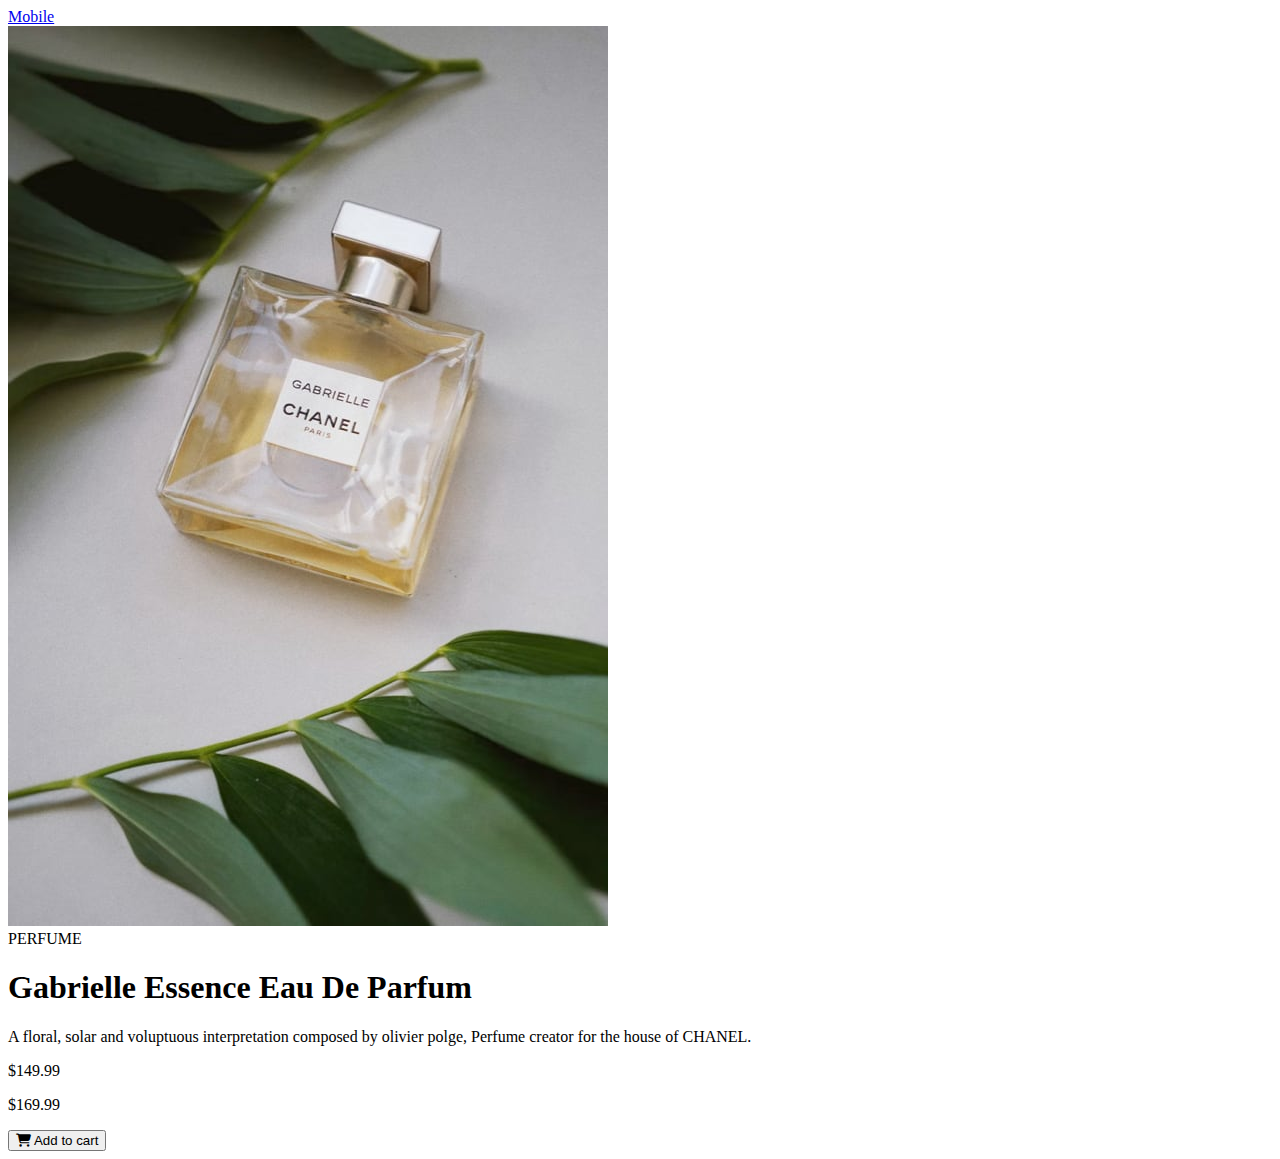
==== index.html @ 22a78593 "Desktop View" ====
<!DOCTYPE html>
<html lang="en">
<head>
    <meta charset="UTF-8">
    <meta name="viewport" content="width=device-width, initial-scale=1.0">
    <title>Product Card</title>
    <link rel="stylesheet" href="style.css">
    <link href="https://fonts.googleapis.com/css2?family=Fraunces&display=swap" rel="stylesheet">
    <link href="https://fonts.googleapis.com/css2?family=Montserrat:wght@500;700&display=swap" rel="stylesheet">
    <link rel="stylesheet" href="https://cdnjs.cloudflare.com/ajax/libs/font-awesome/6.2.0/css/all.min.css">


</head>
<body>
    <header>
        <a href="mobile.html">Mobile</a>
    </header>
    <div class="container">
        <div class="content">
            <div><img src="Image/image-product-desktop.jpg" alt="" class="first"></div>
            <div class="second" >
                <div class="perfume">PERFUME</div>
                <div class="name">
                    <h1>Gabrielle Essence Eau De Parfum</h1>
                </div>
                <div>
                    <p class="adv">A floral, solar and voluptuous interpretation composed by olivier polge, Perfume creator for the house of CHANEL.</p>
                </div>
                <div class="price">
                    <div class="p2">$149.99</div>
                    <p class="p1"> $169.99</p>
                </div>
                <button><i class="fas fa-shopping-cart"></i> Add to cart</button>


            </div>
        </div>
    </div>
    
</body>
</html>
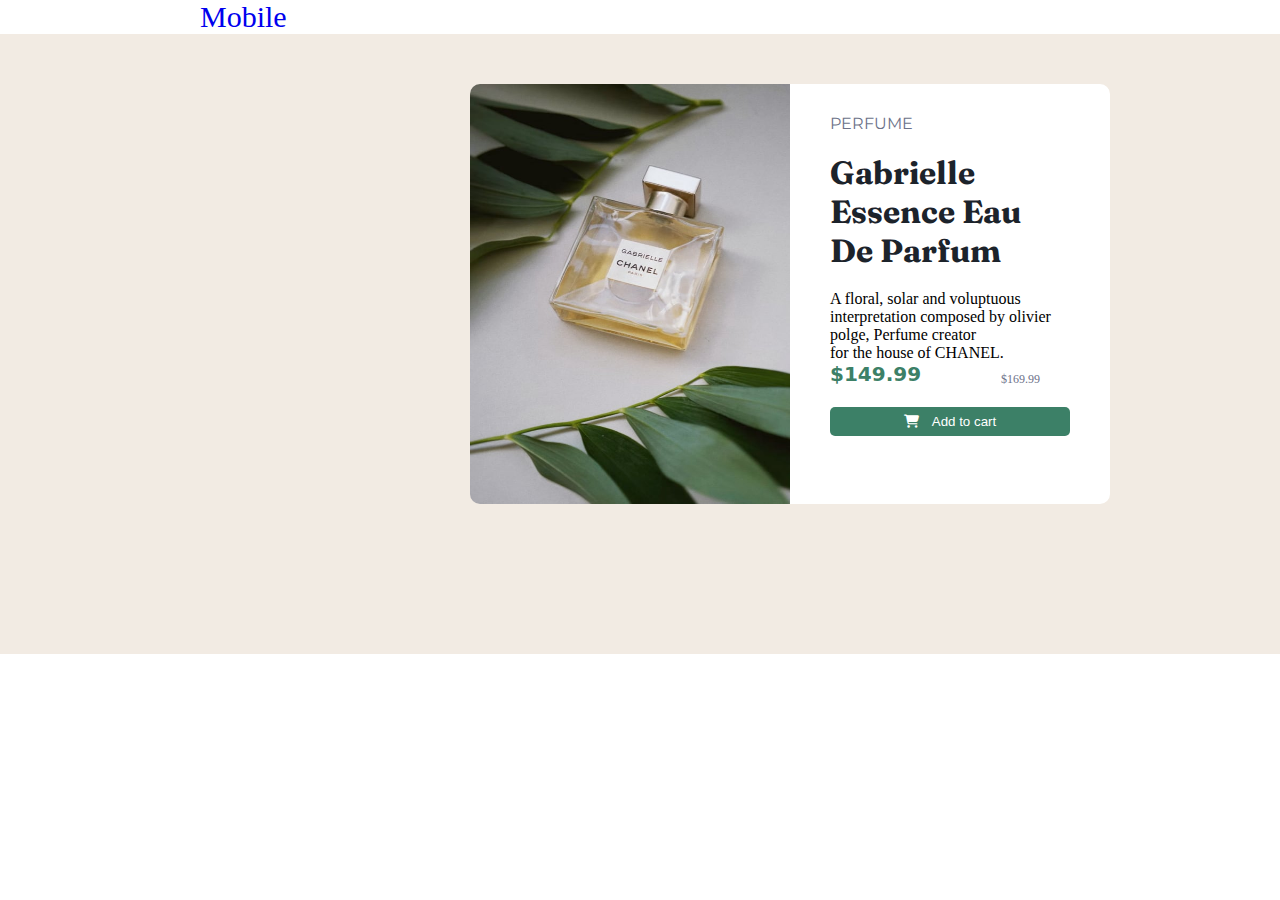
==== commit 80979036: "Desktop view code script" ====
--- a/index.html
+++ b/index.html
@@ -2,7 +2,7 @@
 <html lang="en">
 <head>
     <meta charset="UTF-8">
-    <meta name="viewport" content="width=device-width, initial-scale=1.0">
+    <meta name="viewport" content="width=, initial-scale=1.0">
     <title>Product Card</title>
     <link rel="stylesheet" href="style.css">
     <link href="https://fonts.googleapis.com/css2?family=Fraunces&display=swap" rel="stylesheet">
@@ -24,7 +24,7 @@
                     <h1>Gabrielle Essence Eau De Parfum</h1>
                 </div>
                 <div>
-                    <p class="adv">A floral, solar and voluptuous interpretation composed by olivier polge, Perfume creator for the house of CHANEL.</p>
+                    <p>A floral, solar and voluptuous interpretation composed by olivier polge, Perfume creator <br>for the house of CHANEL.</p>
                 </div>
                 <div class="price">
                     <div class="p2">$149.99</div>
--- a/style.css
+++ b/style.css
@@ -0,0 +1,114 @@
+* {
+    margin: 0;
+    padding: 0;
+    box-sizing: border-box;
+    
+}
+.container {
+    width: 1440px;
+    height: 620px;
+    background-color: hsl(30, 38%, 92%);
+    display: flex;
+    flex-direction: column;
+    align-items: center;
+}
+.content {
+    width: 1000px;
+    margin-top: 50px;
+    display: flex;
+    justify-content: space-between;
+}
+.first {
+    width: 320px;
+    height: 420px;
+    margin-left: 250px;
+    border-top-left-radius: 10px;
+    border-bottom-left-radius: 10px;
+    
+}
+.second {
+    width: 320px;
+    height: 420px;
+    margin-right: 110px;
+    padding: 30px 40px;
+    background-color: hsl(0, 0%, 100%) ;
+    border-top-right-radius: 10px;
+    border-bottom-right-radius: 10px;
+}
+h1 {
+    width: 200px;
+    margin: 20px 0;
+    color: hsl(212, 21%, 14%);
+    font-family: 'Fraunces', sans-serif;
+    font-weight: 500; 
+    font-weight: 700;
+}
+.perfume {
+    font-family: 'Montserrat', sans-serif;
+    color: hsl(228, 12%, 48%);
+    
+    
+}
+.adv {
+    margin-bottom: 30px;
+    color: hsl(228, 12%, 48%);
+    font-size: 18px;
+}
+.price {
+    display: flex;
+    justify-content: space-between;
+    margin-bottom: 20px;
+}
+.p2 {
+    color: hsl(158, 36%, 37%);
+    font-family: system-ui, -apple-system, BlinkMacSystemFont, 'Segoe UI', Roboto, Oxygen, Ubuntu, Cantarell, 'Open Sans', 'Helvetica Neue', sans-serif;
+    font-size: 20px;
+    font-weight:bolder;
+}
+.p1 {
+    margin-right: 30px;
+    margin-top: 10px;
+    font-size: 12px;
+    color: hsl(228, 12%, 48%);
+}
+button {
+    width: 100%;
+    padding: 7px;
+    border-radius: 5px;
+    border: none;
+    background-color:hsl(158, 36%, 37%);
+    color: hsl(0, 0%, 100%) ;
+}
+.fa-solid, .fas {
+    margin-right: 10px;
+}
+.container1 {
+    width: 375px;
+    height: 700px;
+    background-color: hsl(30, 38%, 92%);
+    margin: auto;
+    display: flex;
+    flex-direction: column;
+    align-items: center;
+    
+}
+.mobile {
+    width: 300px;
+    border-radius: 10px;
+    margin-top: 20px;
+}
+.second1 {
+    width: 300px;
+    height: 420px;
+    padding: 30px 40px;
+    background-color: hsl(0, 0%, 100%) ;
+    margin-top: -15px;
+    border-bottom-left-radius: 10px;
+    border-bottom-right-radius: 10px;
+}
+a {
+    text-decoration: none;
+    font-size: 30px;
+    margin-left: 200px;
+}
+
